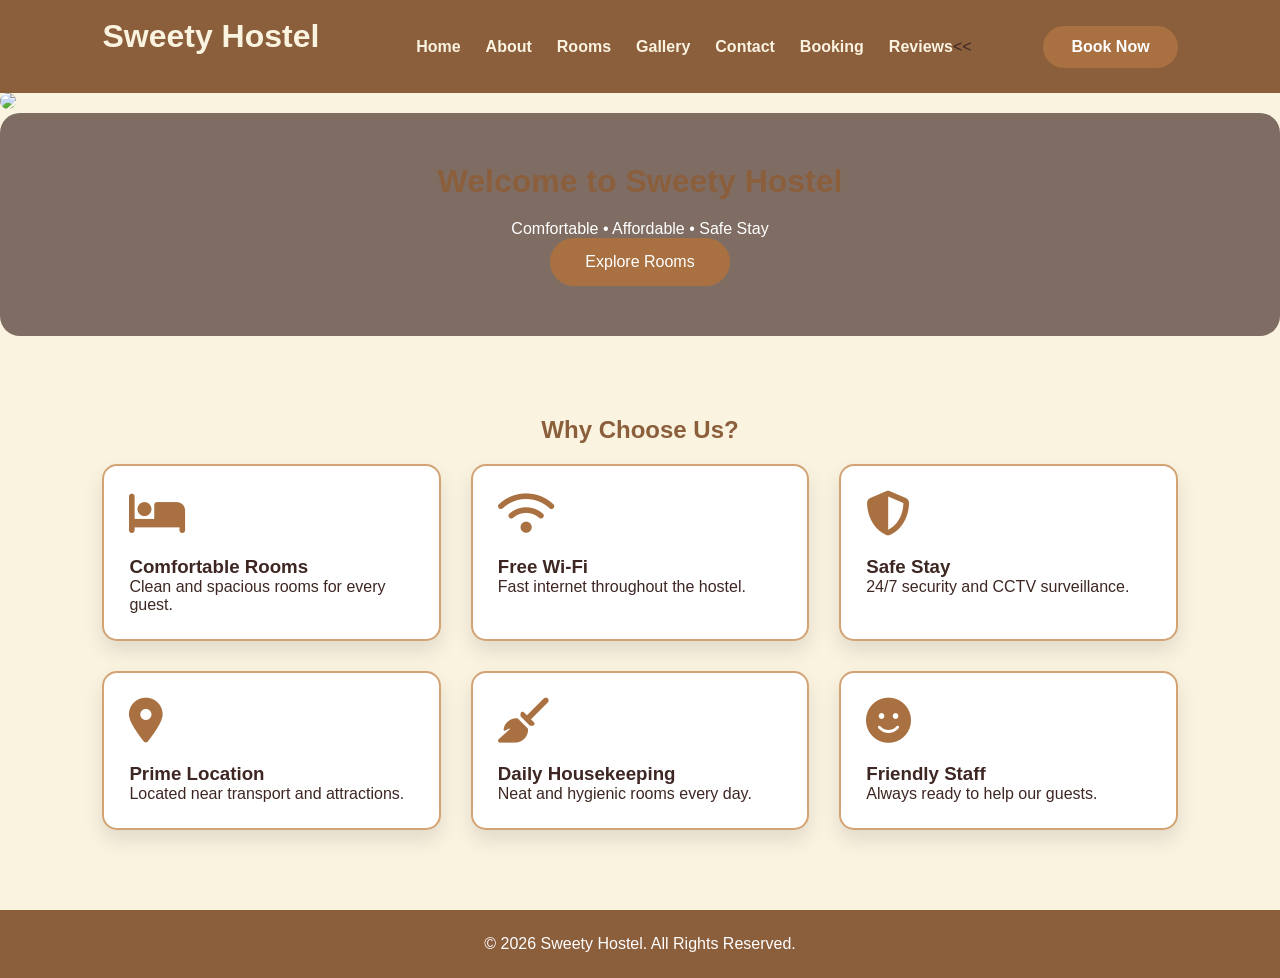
==== index.html @ cd76732b "Add Google site verification meta tag Added Google site verification meta tag for SEO." ====
<!DOCTYPE html>
<html lang="en">
<head>

    
    <meta charset="UTF-8">
    <meta name="viewport" content="width=device-width, initial-scale=1.0">

    <meta name="google-site-verification" content="YOUR_ACTUAL_CODE">

    <title>Sweety Hostel</title>

    <link rel="stylesheet" href="style.css">

    <link rel="stylesheet" href="https://cdnjs.cloudflare.com/ajax/libs/font-awesome/6.5.2/css/all.min.css">

</head>
<body>

<header>
    <nav class="navbar">
        <h2 class="logo">Sweety Hostel</h2>

        <ul class="nav-links">
            <li><a href="index.html">Home</a></li>
            <li><a href="about.html">About</a></li>
            <li><a href="rooms.html">Rooms</a></li>
            <li><a href="gallery.html">Gallery</a></li>
            <li><a href="contact.html">Contact</a></li>
            <li><a href="booking.html">Booking</a></li>
            <li><a href="reviews.html">Reviews</a><</li>
            <
                
        </ul>

        <a href="contact.html" class="btn">Book Now</a>
    </nav>
</header>
<img src="imagejpg


<section class="hero">
    <div class="hero-content">
        <h1>Welcome to Sweety Hostel</h1>

        <p>Comfortable • Affordable • Safe Stay</p>

        <a href="rooms.html" class="hero-btn">Explore Rooms</a>
    </div>
</section>

<section class="features">

<h2>Why Choose Us?</h2>

<div class="feature-container">

<div class="card">
<i class="fas fa-bed"></i>
<h3>Comfortable Rooms</h3>
<p>Clean and spacious rooms for every guest.</p>
</div>

<div class="card">
<i class="fas fa-wifi"></i>
<h3>Free Wi-Fi</h3>
<p>Fast internet throughout the hostel.</p>
</div>

<div class="card">
<i class="fas fa-shield-alt"></i>
<h3>Safe Stay</h3>
<p>24/7 security and CCTV surveillance.</p>
</div>

<div class="card">
<i class="fas fa-map-marker-alt"></i>
<h3>Prime Location</h3>
<p>Located near transport and attractions.</p>
</div>

<div class="card">
<i class="fas fa-broom"></i>
<h3>Daily Housekeeping</h3>
<p>Neat and hygienic rooms every day.</p>
</div>

<div class="card">
<i class="fas fa-smile"></i>
<h3>Friendly Staff</h3>
<p>Always ready to help our guests.</p>
</div>

</div>

</section>

<footer>

<p>© 2026 Sweety Hostel. All Rights Reserved.</p>

</footer>

<script src="script.js"></script>

</body>
</html>
---- style.css ----
/* ===========================
   SWEETY HOSTEL STYLE.CSS
   =========================== */

*{
    margin:0;
    padding:0;
    box-sizing:border-box;
    font-family:'Poppins',sans-serif;
}

html{
    scroll-behavior:smooth;
}

body{
    background:#FAF3E0;
    color:#3E2723;
}

/* ===== NAVBAR ===== */

.navbar{
    display:flex;
    justify-content:space-between;
    align-items:center;
    background:#8B5E3C;
    padding:18px 8%;
    position:sticky;
    top:0;
    z-index:1000;
}

.logo{
    font-size:32px;
    font-weight:bold;
    color:#FAF3E0;
}

.nav-links{
    list-style:none;
    display:flex;
}

.nav-links li{
    margin-left:25px;
}

.nav-links a{
    text-decoration:none;
    color:#FAF3E0;
    font-weight:600;
    transition:.3s;
}

.nav-links a:hover{
    color:#D4A373;
}

.btn{
    background:#A97142;
    color:#fff;
    padding:12px 28px;
    border-radius:30px;
    text-decoration:none;
    font-weight:bold;
    transition:.3s;
}

.btn:hover{
    background:#D4A373;
    color:#3E2723;
}

/* ===== HERO ===== */

.hero{
    height:90vh;
    background:url("images/hero.jpg") center/cover no-repeat;
    display:flex;
    justify-content:center;
    align-items:center;
}

.hero-content{
    background:rgba(62,39,35,.65);
    color:white;
    text-align:center;
    padding:50px;
    border-radius:20px;
}

.hero h1{
    font-size:60px;
    color:#FAF3E0;
}

.hero p{
    font-size:22px;
    margin:20px 0;
}

.hero-btn{
    display:inline-block;
    padding:15px 35px;
    background:#A97142;
    color:white;
    text-decoration:none;
    border-radius:30px;
}

.hero-btn:hover{
    background:#D4A373;
    color:#3E2723;
}

/* ===== SECTIONS ===== */

section{
    padding:80px 8%;
}

h1,h2{
    text-align:center;
    color:#8B5E3C;
    margin-bottom:20px;
}

/* ===== CARDS ===== */

.feature-container,
.rooms-grid,
.review-container,
.gallery-container{
    display:grid;
    grid-template-columns:repeat(auto-fit,minmax(280px,1fr));
    gap:30px;
}

.card,
.room-box,
.review-card{
    background:white;
    padding:25px;
    border-radius:15px;
    border:2px solid #D4A373;
    box-shadow:0 10px 20px rgba(0,0,0,.1);
    transition:.3s;
}

.card:hover,
.room-box:hover,
.review-card:hover{
    transform:translateY(-10px);
}

.card i{
    font-size:45px;
    color:#A97142;
    margin-bottom:20px;
}

/* ===== IMAGES ===== */

img{
    width:100%;
    border-radius:15px;
}

/* ===== FORMS ===== */

input,
select,
textarea{
    width:100%;
    padding:15px;
    margin:10px 0;
    border:1px solid #D4A373;
    border-radius:10px;
}

button{
    background:#A97142;
    color:white;
    padding:15px;
    border:none;
    border-radius:10px;
    cursor:pointer;
    font-size:16px;
}

button:hover{
    background:#8B5E3C;
}

/* ===== FOOTER ===== */

footer{
    background:#8B5E3C;
    color:white;
    text-align:center;
    padding:25px;
}

/* ===== MOBILE ===== */

@media(max-width:768px){

.navbar{
    flex-direction:column;
}

.nav-links{
    flex-direction:column;
    margin-top:20px;
}

.nav-links li{
    margin:10px 0;
}

.hero h1{
    font-size:38px;
}

.hero-content{
    width:90%;
}

}
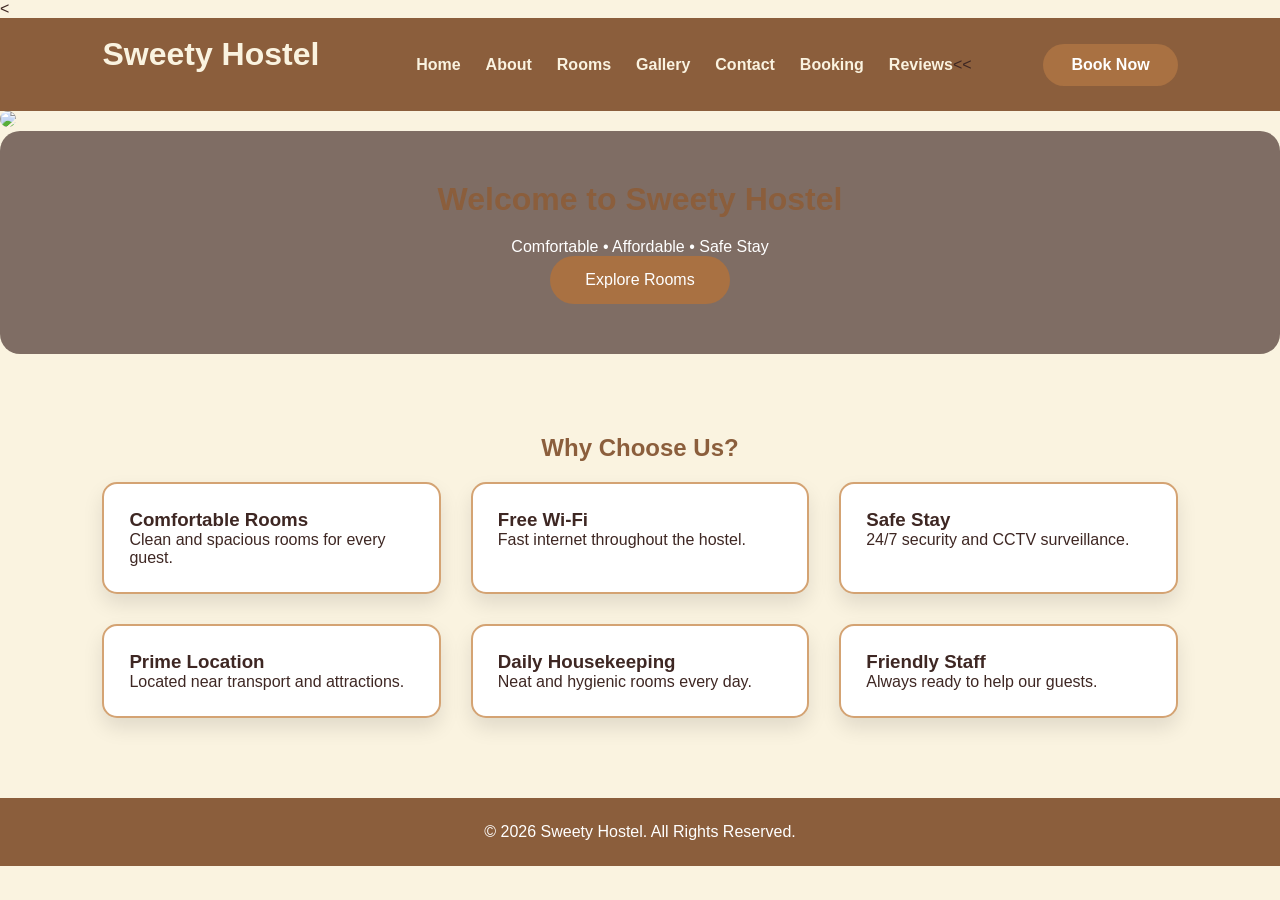
==== commit 8216cb90: "Update index.html" ====
--- a/index.html
+++ b/index.html
@@ -1,19 +1,14 @@
 <!DOCTYPE html>
 <html lang="en">
-<head>
+<<head>
+<meta charset="UTF-8">
+<meta name="viewport" content="width=device-width, initial-scale=1.0">
 
-    
-    <meta charset="UTF-8">
-    <meta name="viewport" content="width=device-width, initial-scale=1.0">
+<meta name="google-site-verification" content="PASTE_THE_CODE_GOOGLE_SHOWS_HERE">
 
-    <meta name="google-site-verification" content="YOUR_ACTUAL_CODE">
+<title>Sweety Hostel</title>
 
-    <title>Sweety Hostel</title>
-
-    <link rel="stylesheet" href="style.css">
-
-    <link rel="stylesheet" href="https://cdnjs.cloudflare.com/ajax/libs/font-awesome/6.5.2/css/all.min.css">
-
+<link rel="stylesheet" href="style.css">
 </head>
 <body>
 
@@ -29,6 +24,7 @@
             <li><a href="contact.html">Contact</a></li>
             <li><a href="booking.html">Booking</a></li>
             <li><a href="reviews.html">Reviews</a><</li>
+            
             <
                 
         </ul>
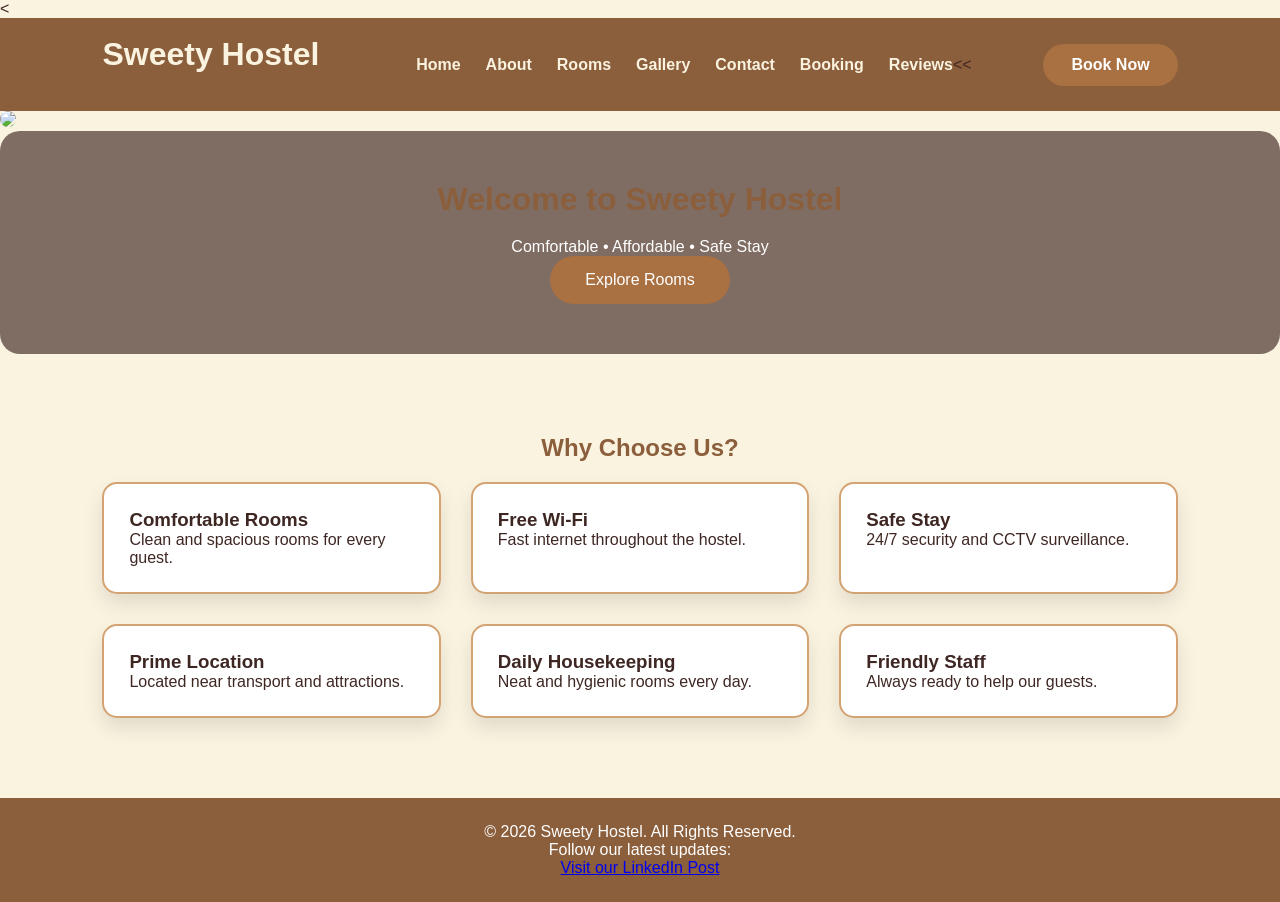
==== commit fcf0f30b: "Update index.html" ====
--- a/index.html
+++ b/index.html
@@ -4,7 +4,7 @@
 <meta charset="UTF-8">
 <meta name="viewport" content="width=device-width, initial-scale=1.0">
 
-<meta name="google-site-verification" content="PASTE_THE_CODE_GOOGLE_SHOWS_HERE">
+<meta name="google-site-verification" content="HaQV5_bZNd2vTg9YbA5n6BLQnmRPq8KJaOx1eTmDAfA" />
 
 <title>Sweety Hostel</title>
 
@@ -94,10 +94,35 @@
 <footer>
 
 <p>© 2026 Sweety Hostel. All Rights Reserved.</p>
+    
+  <p>Follow our latest updates:</p>
+  <a href="https://www.linkedin.com/posts/varshini-nerella-5445b13a9_httpssweetyhostelnetlify-website-welcome-share-7479816227885002753-xhe4/?utm_source=share&utm_medium=member_android&rcm=ACoAAGPvEMQBCDOymDz6EdAeE6wnn7kqXysW_pw"
+     target="_blank">
+     Visit our LinkedIn Post
+  </a>
+
 
 </footer>
 
 <script src="script.js"></script>
+    <script src="script.js"></script>
+
+<!--Start of Tawk.to Script-->
+<script type="text/javascript">
+var Tawk_API=Tawk_API||{}, Tawk_LoadStart=new Date();
+(function(){
+var s1=document.createElement("script"),s0=document.getElementsByTagName("script")[0];
+s1.async=true;
+s1.src='https://embed.tawk.to/6a4b815db953451d4d83f1b7/1jsrf2mbf';
+s1.charset='UTF-8';
+s1.setAttribute('crossorigin','*');
+s0.parentNode.insertBefore(s1,s0);
+})();
+</script>
+<!--End of Tawk.to Script-->
 
 </body>
 </html>
+
+</body>
+</html>
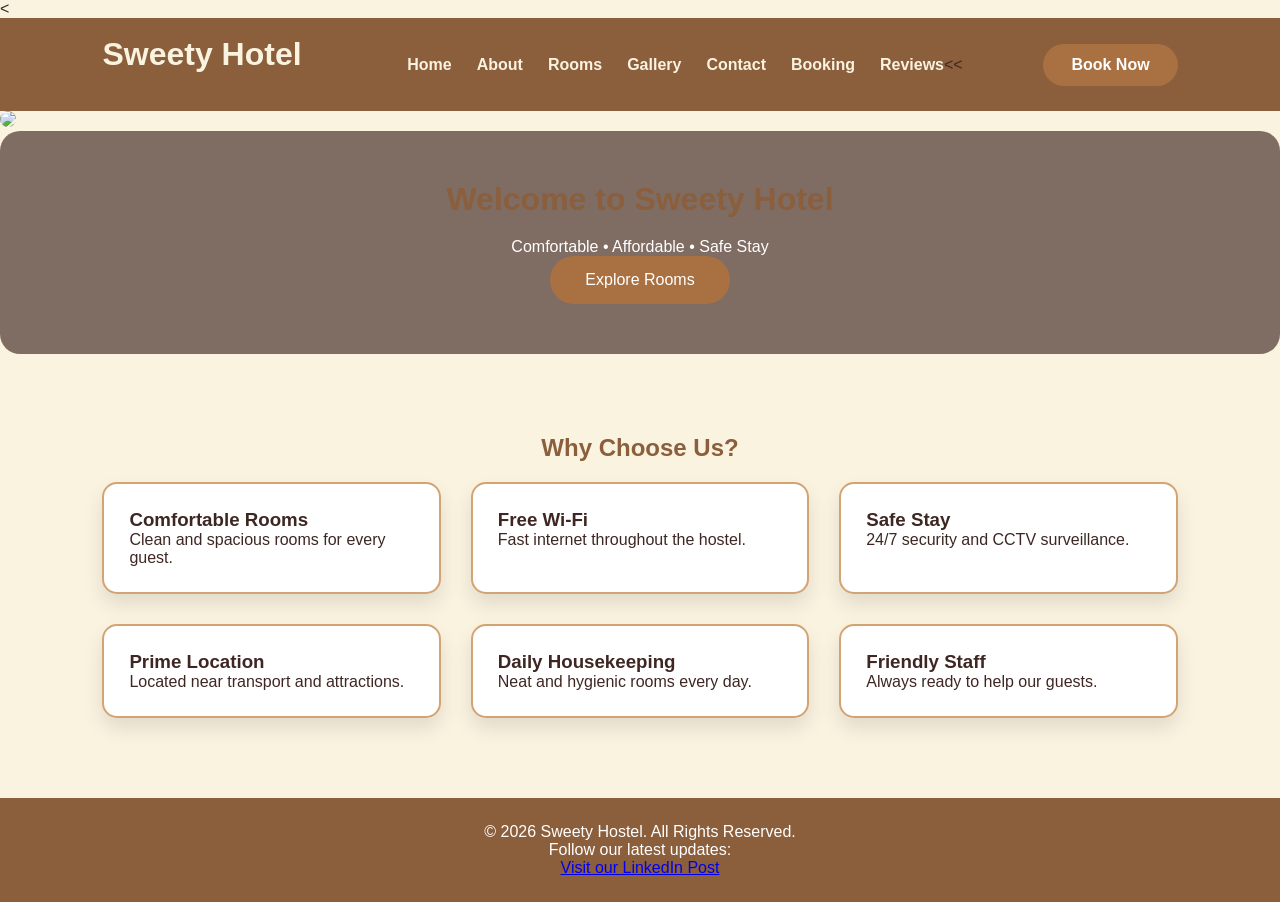
==== commit b4a833f6: "Fix duplicate HTML structure and logo name Fixed duplicate HTML structure and corrected the logo nam" ====
--- a/index.html
+++ b/index.html
@@ -6,7 +6,7 @@
 
 <meta name="google-site-verification" content="HaQV5_bZNd2vTg9YbA5n6BLQnmRPq8KJaOx1eTmDAfA" />
 
-<title>Sweety Hostel</title>
+<title>Sweety Hotel</title>
 
 <link rel="stylesheet" href="style.css">
 </head>
@@ -14,7 +14,7 @@
 
 <header>
     <nav class="navbar">
-        <h2 class="logo">Sweety Hostel</h2>
+        <h2 class="logo">Sweety Hotel</h2>
 
         <ul class="nav-links">
             <li><a href="index.html">Home</a></li>
@@ -37,7 +37,7 @@
 
 <section class="hero">
     <div class="hero-content">
-        <h1>Welcome to Sweety Hostel</h1>
+        <h1>Welcome to Sweety Hotel</h1>
 
         <p>Comfortable • Affordable • Safe Stay</p>
 
